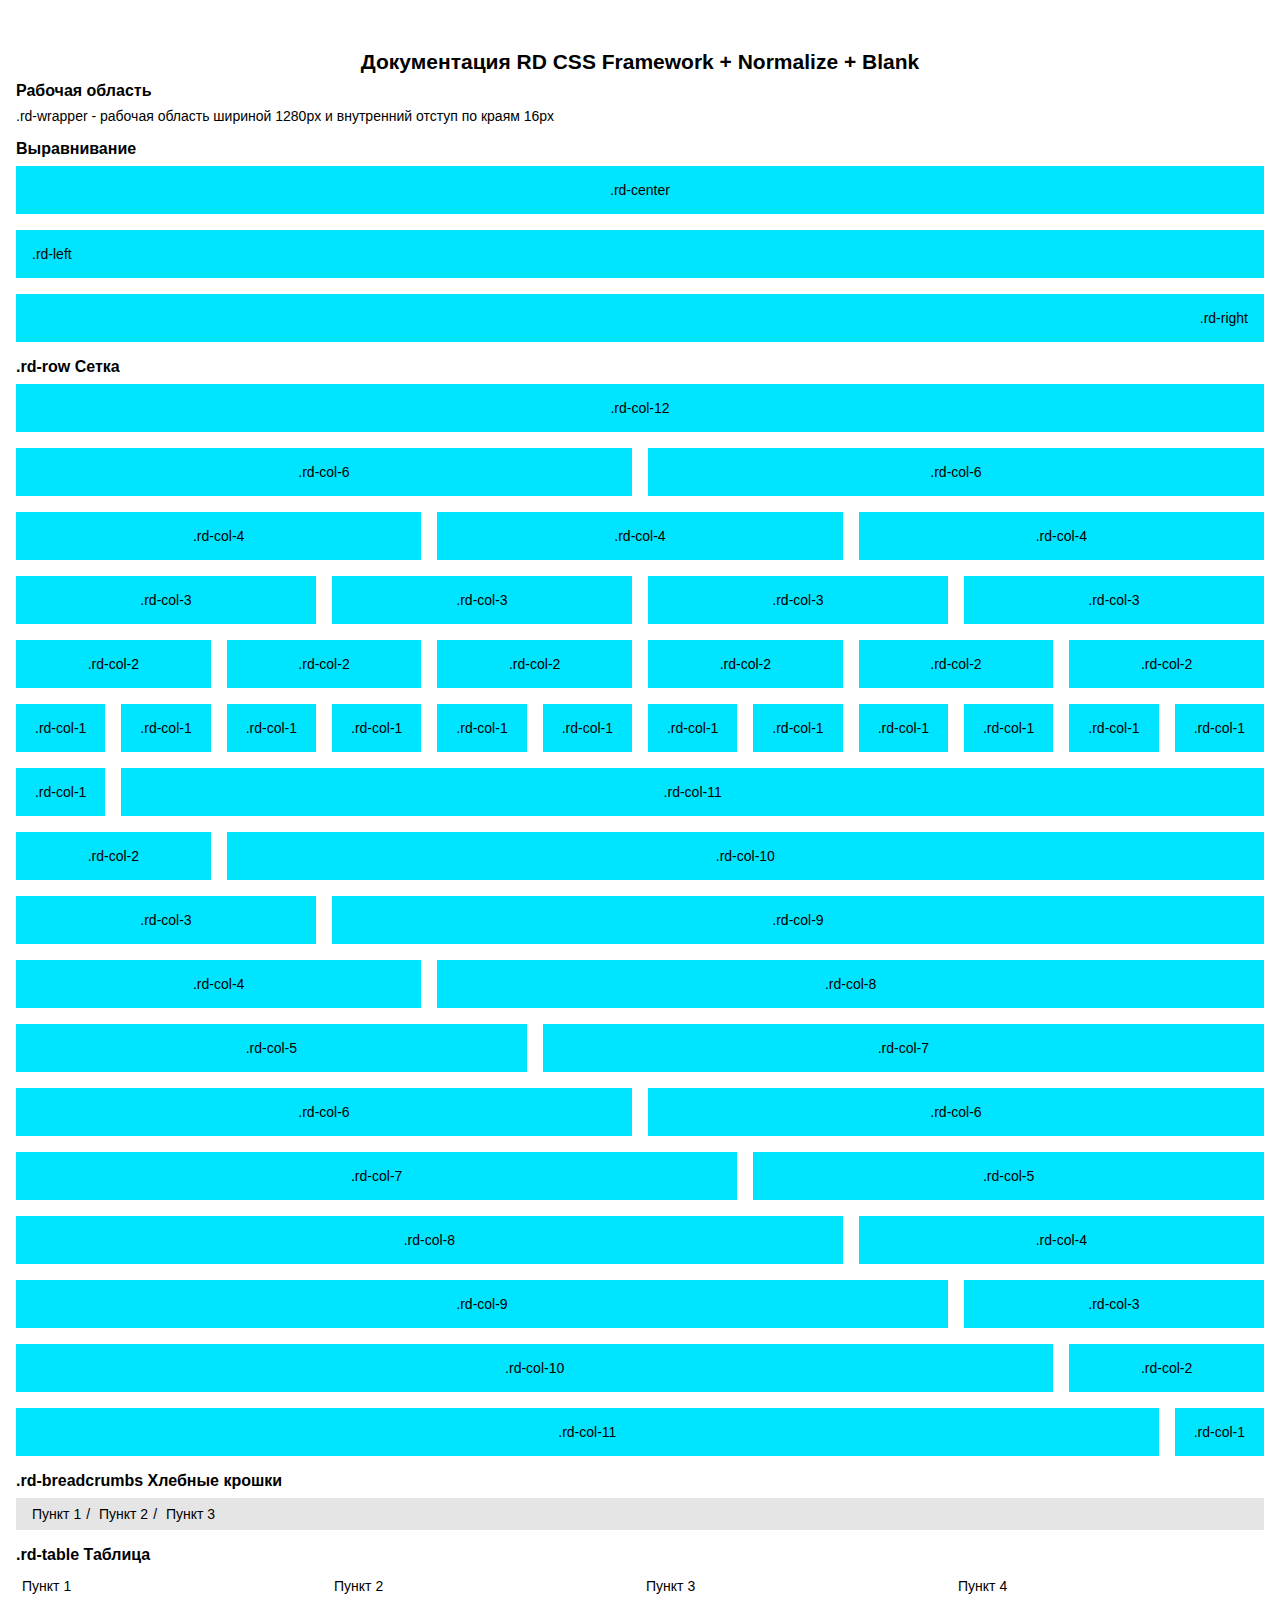
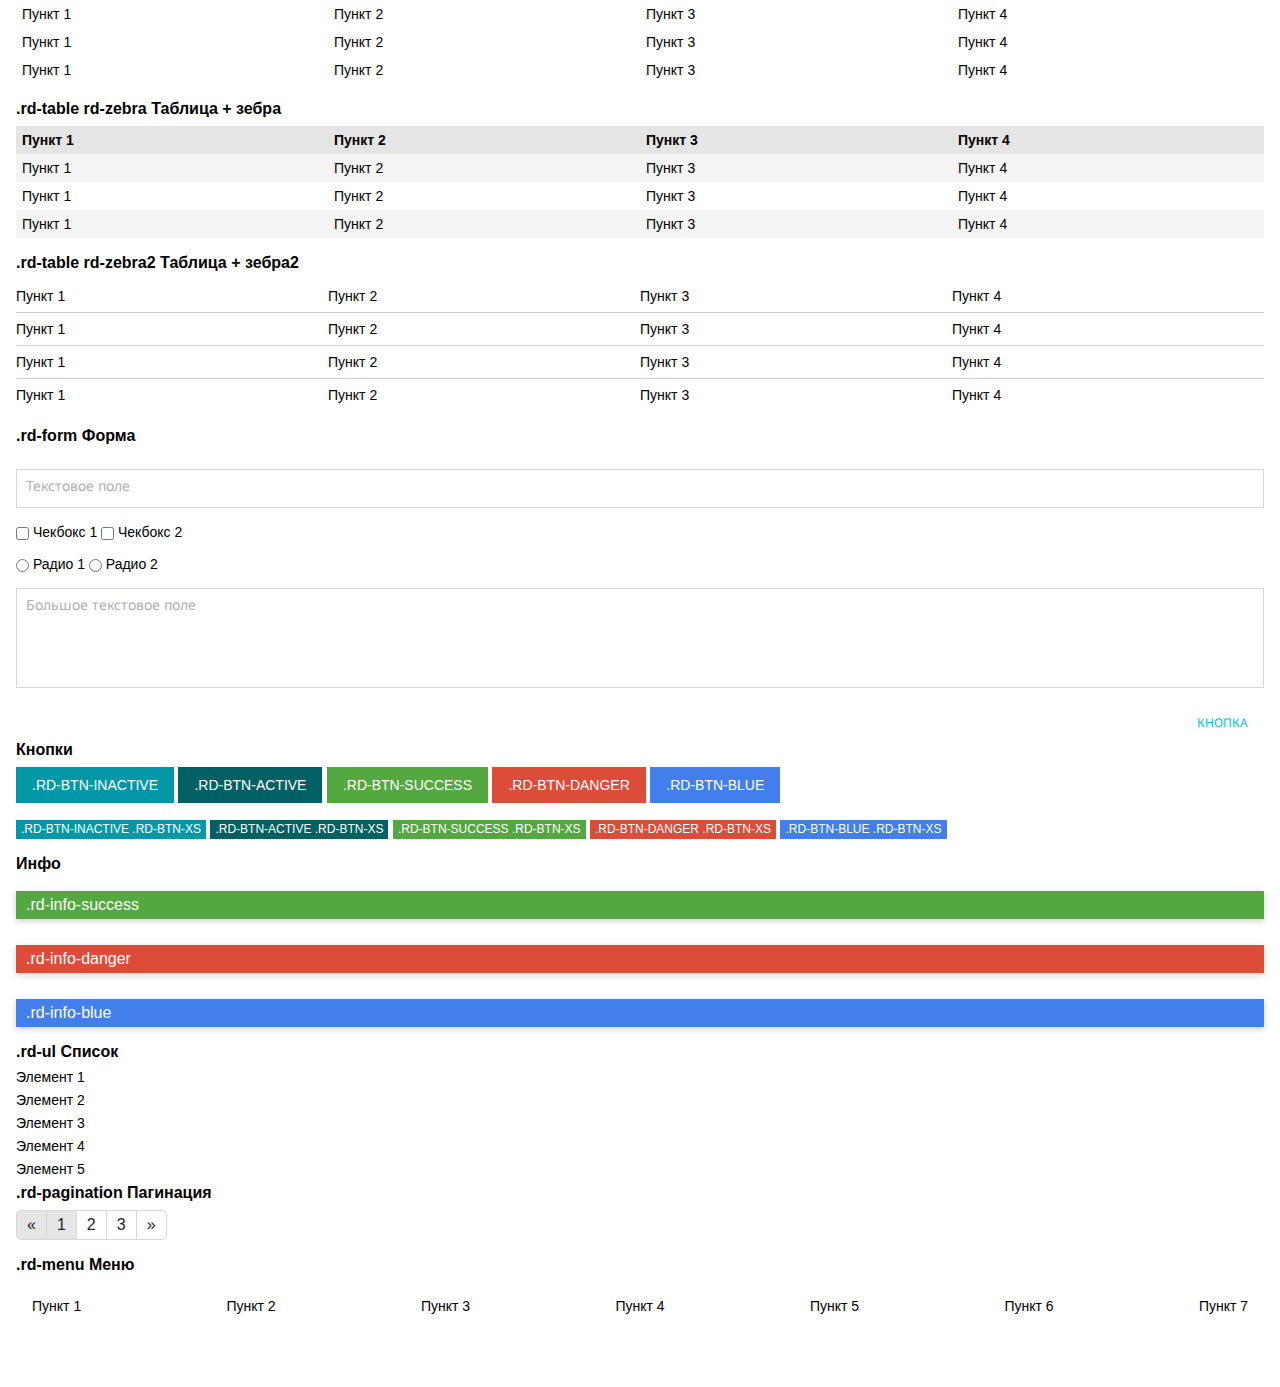
==== doc.html @ bc91634f "документация" ====
<!DOCTYPE html>
<html>
<head>
	<meta charset="utf-8">
	<meta name="format-detection" content="telephone=no">
	<meta name="viewport" content="width=device-width, initial-scale=1.0, maximum-scale=1.0, user-scalable=no">
	<link href='http://fonts.googleapis.com/css?family=Noto+Sans:400,700,400italic,700italic&subset=latin,cyrillic-ext' rel='stylesheet'>
	
	<link rel="stylesheet" href="/rd/rd-normalize.css">
	<link rel="stylesheet" href="/rd/rd-framework.css">
	<link rel="stylesheet" href="/design/design.css">
	<script src="/design/js/jquery.min.js"></script>
	<script src="/design/js/js.js"></script>
	
	<script>
	$(window).load(function() {
		$(".menu1open").click(function() {
			$(".menu-main").toggleClass("showMenu");
		});
		
		$(".menu2open").click(function() {
			$(".menu-main").toggleClass("showMenu");
		});
	});
	</script>
	
	<title>Документация RD CSS/JS Framework + Normalize + Blank</title>
	
	<style>
		.setka>*>*{
			background:#00E5FF;
			font-size:14px;
		}
	</style>
</head>
<body>
	<div class="rd-wrapper">
		<div class="box-1">
			<h1 class="rd-center">Документация RD CSS Framework + Normalize + Blank</h1>
			
			<h2>Рабочая область</h2>
			<p>.rd-wrapper - рабочая область шириной 1280px и внутренний отступ по краям 16px</p>
			
			<h2>Выравнивание</h2>
			<div class="rd-row rd-padding rd-margin setka">
				<div class="rd-col-12 rd-center">
					<div>.rd-center</div>
				</div>
				
				<div class="rd-col-12 rd-left">
					<div>.rd-left</div>
				</div>
				
				<div class="rd-col-12 rd-right">
					<div>.rd-right</div>
				</div>
			</div>
			
			<h2>.rd-row Сетка</h2>
			<div class="rd-row rd-padding rd-margin rd-center setka">
				<div class="rd-col-12">
					<div>.rd-col-12</div>
				</div>
				
				<div class="rd-col-6">
					<div>.rd-col-6</div>
				</div>
				
				<div class="rd-col-6">
					<div>.rd-col-6</div>
				</div>
				
				<div class="rd-col-4">
					<div>.rd-col-4</div>
				</div>
				
				<div class="rd-col-4">
					<div>.rd-col-4</div>
				</div>
				
				<div class="rd-col-4">
					<div>.rd-col-4</div>
				</div>
				
				<div class="rd-col-3">
					<div>.rd-col-3</div>
				</div>
				
				<div class="rd-col-3">
					<div>.rd-col-3</div>
				</div>
				
				<div class="rd-col-3">
					<div>.rd-col-3</div>
				</div>
				
				<div class="rd-col-3">
					<div>.rd-col-3</div>
				</div>
				
				<div class="rd-col-2">
					<div>.rd-col-2</div>
				</div>
				
				<div class="rd-col-2">
					<div>.rd-col-2</div>
				</div>
				
				<div class="rd-col-2">
					<div>.rd-col-2</div>
				</div>
				
				<div class="rd-col-2">
					<div>.rd-col-2</div>
				</div>
				
				<div class="rd-col-2">
					<div>.rd-col-2</div>
				</div>
				
				<div class="rd-col-2">
					<div>.rd-col-2</div>
				</div>
				
				<div class="rd-col-1">
					<div>.rd-col-1</div>
				</div>
				
				<div class="rd-col-1">
					<div>.rd-col-1</div>
				</div>
				
				<div class="rd-col-1">
					<div>.rd-col-1</div>
				</div>
				
				<div class="rd-col-1">
					<div>.rd-col-1</div>
				</div>
				
				<div class="rd-col-1">
					<div>.rd-col-1</div>
				</div>
				
				<div class="rd-col-1">
					<div>.rd-col-1</div>
				</div>
				
				<div class="rd-col-1">
					<div>.rd-col-1</div>
				</div>
				
				<div class="rd-col-1">
					<div>.rd-col-1</div>
				</div>
				
				<div class="rd-col-1">
					<div>.rd-col-1</div>
				</div>
				
				<div class="rd-col-1">
					<div>.rd-col-1</div>
				</div>
				
				<div class="rd-col-1">
					<div>.rd-col-1</div>
				</div>
				
				<div class="rd-col-1">
					<div>.rd-col-1</div>
				</div>
				
				<div class="rd-col-1">
					<div>.rd-col-1</div>
				</div>
				
				<div class="rd-col-11">
					<div>.rd-col-11</div>
				</div>
				
				<div class="rd-col-2">
					<div>.rd-col-2</div>
				</div>
				
				<div class="rd-col-10">
					<div>.rd-col-10</div>
				</div>
				
				<div class="rd-col-3">
					<div>.rd-col-3</div>
				</div>
				
				<div class="rd-col-9">
					<div>.rd-col-9</div>
				</div>
				
				<div class="rd-col-4">
					<div>.rd-col-4</div>
				</div>
				
				<div class="rd-col-8">
					<div>.rd-col-8</div>
				</div>
				
				<div class="rd-col-5">
					<div>.rd-col-5</div>
				</div>
				
				<div class="rd-col-7">
					<div>.rd-col-7</div>
				</div>
				
				<div class="rd-col-6">
					<div>.rd-col-6</div>
				</div>
				
				<div class="rd-col-6">
					<div>.rd-col-6</div>
				</div>
				
				<div class="rd-col-7">
					<div>.rd-col-7</div>
				</div>
				
				<div class="rd-col-5">
					<div>.rd-col-5</div>
				</div>
				
				<div class="rd-col-8">
					<div>.rd-col-8</div>
				</div>
				
				<div class="rd-col-4">
					<div>.rd-col-4</div>
				</div>
				
				<div class="rd-col-9">
					<div>.rd-col-9</div>
				</div>
				
				<div class="rd-col-3">
					<div>.rd-col-3</div>
				</div>
				
				<div class="rd-col-10">
					<div>.rd-col-10</div>
				</div>
				
				<div class="rd-col-2">
					<div>.rd-col-2</div>
				</div>
				
				<div class="rd-col-11">
					<div>.rd-col-11</div>
				</div>
				
				<div class="rd-col-1">
					<div>.rd-col-1</div>
				</div>
			</div>
			
			<h2>.rd-breadcrumbs Хлебные крошки</h2>
			<ul class="rd-breadcrumbs"><li>Пункт 1</li><li>Пункт 2</li><li>Пункт 3</li></ul>
			
			<h2>.rd-table Таблица</h2>
			<table class="rd-table">
				<thead>
					<tr>
						<th>Пункт 1</th>
						<th>Пункт 2</th>
						<th>Пункт 3</th>
						<th>Пункт 4</th>
					</tr>
				</thead>
				
				<tbody>
					<tr>
						<td>Пункт 1</td>
						<td>Пункт 2</td>
						<td>Пункт 3</td>
						<td>Пункт 4</td>
					</tr>
					
					<tr>
						<td>Пункт 1</td>
						<td>Пункт 2</td>
						<td>Пункт 3</td>
						<td>Пункт 4</td>
					</tr>
					
					<tr>
						<td>Пункт 1</td>
						<td>Пункт 2</td>
						<td>Пункт 3</td>
						<td>Пункт 4</td>
					</tr>
				</tbody>
			</table>
			
			<h2>.rd-table rd-zebra Таблица + зебра</h2>
			<table class="rd-table rd-zebra">
				<thead>
					<tr>
						<th>Пункт 1</th>
						<th>Пункт 2</th>
						<th>Пункт 3</th>
						<th>Пункт 4</th>
					</tr>
				</thead>
				
				<tbody>
					<tr>
						<td>Пункт 1</td>
						<td>Пункт 2</td>
						<td>Пункт 3</td>
						<td>Пункт 4</td>
					</tr>
					
					<tr>
						<td>Пункт 1</td>
						<td>Пункт 2</td>
						<td>Пункт 3</td>
						<td>Пункт 4</td>
					</tr>
					
					<tr>
						<td>Пункт 1</td>
						<td>Пункт 2</td>
						<td>Пункт 3</td>
						<td>Пункт 4</td>
					</tr>
				</tbody>
			</table>
			
			<h2>.rd-table rd-zebra2 Таблица + зебра2</h2>
			<table class="rd-table rd-zebra2">
				<thead>
					<tr>
						<th>Пункт 1</th>
						<th>Пункт 2</th>
						<th>Пункт 3</th>
						<th>Пункт 4</th>
					</tr>
				</thead>
				
				<tbody>
					<tr>
						<td>Пункт 1</td>
						<td>Пункт 2</td>
						<td>Пункт 3</td>
						<td>Пункт 4</td>
					</tr>
					
					<tr>
						<td>Пункт 1</td>
						<td>Пункт 2</td>
						<td>Пункт 3</td>
						<td>Пункт 4</td>
					</tr>
					
					<tr>
						<td>Пункт 1</td>
						<td>Пункт 2</td>
						<td>Пункт 3</td>
						<td>Пункт 4</td>
					</tr>
				</tbody>
			</table>
			
			<h2>.rd-form Форма</h2>
			<form method="post" class="rd-form">
				<div class="labelContainer label">
					<input type="text" name="name" required><label>Текстовое поле</label>
				</div>
				
				<div class="labelContainer">
					<label><input type="checkbox" name="published" value="1"> Чекбокс 1</label>
					<label><input type="checkbox" name="published" value="1"> Чекбокс 2</label>
				</div>
				
				<div class="labelContainer">
					<label><input type="radio" name="published" value="1"> Радио 1</label>
					<label><input type="radio" name="published" value="1"> Радио 2</label>
				</div>
				
				<div class="labelContainer label">
					<textarea type="text" name="title" required="required"></textarea>
					<label>Большое текстовое поле</label>
				</div>
				
				<div class="labelContainer rd-right">
					<input type="submit" name="send" value="Кнопка">
				</div>
			</form>
			
			<h2>Кнопки</h2>
			
			<div class="rd-row rd-margin">
				<div class="rd-col-12">
					<div>
						<a href="#" class="rd-btn-inactive">.rd-btn-inactive</a>
						<a href="#" class="rd-btn-active">.rd-btn-active</a>
						<a href="#" class="rd-btn-success">.rd-btn-success</a>
						<a href="#" class="rd-btn-danger">.rd-btn-danger</a>
						<a href="#" class="rd-btn-blue">.rd-btn-blue</a>
					</div>
				</div>
				
				<div class="rd-col-12">
					<div>
						<a href="#" class="rd-btn-inactive rd-btn-xs">.rd-btn-inactive .rd-btn-xs</a>
						<a href="#" class="rd-btn-active rd-btn-xs">.rd-btn-active .rd-btn-xs</a>
						<a href="#" class="rd-btn-success rd-btn-xs">.rd-btn-success .rd-btn-xs</a>
						<a href="#" class="rd-btn-danger rd-btn-xs">.rd-btn-danger .rd-btn-xs</a>
						<a href="#" class="rd-btn-blue rd-btn-xs">.rd-btn-blue .rd-btn-xs</a>
					</div>
				</div>
			</div>
			
			<h2>Инфо</h2>
			
			<div class="rd-row rd-margin">
				<div class="rd-col-12">
					<div>
						<div class="rd-info-success">.rd-info-success</div>
					</div>
				</div>
				
				<div class="rd-col-12">
					<div>
						<div class="rd-info-danger">.rd-info-danger</div>
					</div>
				</div>
				
				<div class="rd-col-12">
					<div>
						<div class="rd-info-blue">.rd-info-blue</div>
					</div>
				</div>
			</div>
			
			<h2>.rd-ul Список</h2>
			
			<ul class="rd-ul">
				<li>Элемент 1</li>
				<li>Элемент 2</li>
				<li>Элемент 3</li>
				<li>Элемент 4</li>
				<li>Элемент 5</li>
			</ul>
			
			<h2>.rd-pagination Пагинация</h2>
			
			<div class="rd-pagination">
				<a href="" class="disabled">«</a><a href="/catalog/kompressoryi/vintovyie-kompressoryi?page=1" class="active">1</a><a href="/catalog/kompressoryi/vintovyie-kompressoryi?page=2" class="">2</a><a href="/catalog/kompressoryi/vintovyie-kompressoryi?page=3" class="">3</a><a href="/catalog/kompressoryi/vintovyie-kompressoryi?page=2">»</a>
			</div>
			
			<br><h2>.rd-menu Меню</h2>
			
			<ul class="rd-menu rd-padding">
				<li><a href="/">Пункт 1</a></li>
				<li><a href="/">Пункт 2</a></li>
				<li><a href="/">Пункт 3</a></li>
				<li><a href="/">Пункт 4</a></li>
				<li><a href="/">Пункт 5</a></li>
				<li><a href="/">Пункт 6</a></li>
				<li><a href="/">Пункт 7</a></li>
			</ul>
		</div>
	</div>
	
	<!-- Row
		<div class="rd-row">
			<div class="rd-col-12">
				
			</div>
		</div>
	-->
	
	<!-- Menu
	<div class="menu1open putto-center textcenter"><i class="fa fa-bars"></i> МЕНЮ</div>
	<ul class="rd-menu rd-padding">
		<li>
			<a href="/">menu</a>
		</li>
	</ul>
	-->
</body>
</html>
---- rd/rd-framework.css ----
/*
	RD CSS/JS Framework + Normalize + Blank
	
	Powered by Руслан Enfo Дмитриев	
	http://rdmitriev.ru/githab/RD
	https://github.com/RDmitriev/RD
*/

/*
	Wrapper
*/

.rd-wrapper{
	max-width:1280px;
	margin:0 auto;
	position:relative;
	padding:0 16px;
}

/*
	Text align
*/

.rd-center{
	text-align: center !important;
}

.rd-left{
	text-align: left !important;
}

.rd-right{
	text-align: right !important;
}

/*
	Box
*/

.rd-box {
	background-color: #ffffff;
	padding: 16px;
	margin-bottom: 16px;
	position: relative;
}

/*
	Breadcrumbs
*/

.rd-breadcrumbs {
	list-style: none;
	padding: 8px 16px;
	margin: 0;
	margin-bottom: 16px;
	background-color: #e5e5e5;
}

.rd-breadcrumbs>li {
	display: inline;
	margin-bottom: 0;
}

.rd-breadcrumbs>li+li:before {
	content: "/\00a0";
	padding: 0 5px;
}

.rd-breadcrumbs>li>a {
	display: inline;
}

/*
	Table
*/

.rd-table {
	width: 100%;
	border-collapse: collapse;
	margin-bottom: 16px;
}

.rd-table tr, .rd-table th {
	vertical-align: top;
	text-align: left;
	font-weight: normal;
}

.rd-table td, .rd-table th {
	padding: 6px;
}

/*
	Table-zebra
*/

.rd-zebra th {
	font-weight: bold;
	background-color: #e5e5e5;
}

.rd-zebra tr:nth-child(odd):not(:first-child), .rd-zebra tbody tr:first-child {
	background-color: #f5f5f5;
}

.rd-zebra tr:hover{
	background-color: #B2EBF2 !important;
}

.rd-table-border td{
	border: 1px solid #000;
}

/*
	Table-zebra2
*/

.rd-zebra2 tr {
	vertical-align: top;
	border-bottom: 1px solid #ccc;
}

.rd-zebra2 tr:hover{
	background: #f1f1f1;
}

.rd-zebra2 tbody tr:last-child {
	border-bottom: 0;
}

.rd-zebra2 td, .rd-zebra2 th {
	padding: 8px 0;
	padding-right: 8px;
}

/*
	Form
*/

.rd-form{
	padding-top: 16px;
}

.rd-form input,
.rd-form textarea,
.rd-form select {
	outline: none;
	display: block;
	font: 12px 'Noto Sans', Arial;
	color: #00bcd4;
}

.rd-form input[type=radio],
.rd-form input[type=checkbox] {
	display: inline-block;
}

.rd-form input[type=submit] {
	outline: none;
	display: block;
}

.rd-form input[type=image]:hover,
.rd-form input[type=image]:focus {
	border: 0;
}

.rd-form textarea,
.rd-form select,
.rd-form input[type=text],
.rd-form input[type=email],
.rd-form input[type=password],
.rd-form input[type=date],
.rd-form input[type=datetime-local] {
	width: 100%;
	border: 1px solid #d8d8d8;
	padding: 5px;
	color: #404040;
}

.rd-form textarea {
	height: 100px;
	resize: none;
}

.rd-form input[type=submit],
.rd-form input[type=button],
.rd-form button {
	cursor: pointer;
	padding: 10px 16px;
	display: inline;
	background-color: #ffffff;
	text-transform: uppercase;
	border: 0;
	transition: all 0.3s;
}

.rd-form input[type=submit]:hover,
.rd-form input[type=button]:hover,
.rd-form button:hover {
	opacity: 0.9;
	background:#B2EBF2;
	background: #00bcd4;
    color: #fff;
}

.rd-form input[type=checkbox] {
	display: inline;
}

.rd-form input[type=file] {
	border: 0px;
	background-color: transparent;
}

.labelContainer{
	position: relative;
	margin-bottom: 16px;
}
.labelContainer:last-child{
	margin-bottom: 0;
}
.rd-form .label label{
	position: absolute;
    top: 7px;
	left: 5px;
	pointer-events:none;
	transition: all ease 0.2s;
	font-size:14px;
	color:#b0b0b0;
	padding:0 5px;
	font-family: 'Noto Sans', sans-serif;
}
.rd-form .label input, .rd-form .label textarea{
	padding:10px !important;
}
.rd-form .label input:focus ~ label,
.rd-form .label input:valid ~ label,
.rd-form .label input:read-only ~ label,
.rd-form .label textarea:focus ~ label,
.rd-form .label textarea:valid ~ label{
	top: -10px;
	color: #00838F;
	background: #fff;
}

/*
	Upload
*/

.uploadBox{
	display: block;
	padding: 40px 0;
	cursor: pointer;
	text-align: center;
	border: 3px dashed transparent;
	width: 100%;
}
.uploadBox input{
	display:none;
}
.uploadBox i{
	color: #4DC7EC;
	transition: all 0.5s;
}
.uploadBox:hover i{
	color: #FFA726;
}
.is-dragover{
	border: 3px dashed #ccc;
}
.is-dragover i{
	color: #FFA726;
}
.uploadPreview>div{
	position: relative;
	display: inline-block;
	height: 100px;
}
.uploadPreview>div>img{
	height: 169px !important;
}
.uploadPreview a.delete{
	display: none;
	position: absolute;
	top: 0;
	right: 0;
	font-size: 25px;
	background-color: #00BCD4;
	color:#fff;
	padding: 8px;
}
.uploadPreview>div:hover a.delete{
	display: block;
}
.uploadPreview.one>div, .uploadPreview.one>div>img{
	height: auto;
}

/*
	Buttons
*/

[class^="rd-btn-"] {
	display: inline-block;
	border: 0 !important;
	padding: 10px 16px;
	text-decoration: none;
	cursor: pointer;
	border: 0;
	text-transform: uppercase;
}

[class^="rd-btn-"]:hover {
	text-decoration: none;
	opacity: 0.8;
	color: #fff;
}
.rd-btn-inactive {
	color: #fff;
	background-color: #0097A7 !important;
}
.rd-btn-active {
	color: #fff;
	background-color: #006064 !important;
}
.rd-btn-success {
	color: #fff;
	background-color: #53a93f !important;
}

.rd-btn-danger {
	color: #fff;
	background-color: #dd4b39 !important;
}

.rd-btn-blue {
	color: #fff;
	background-color: #427fed !important;
}

.rd-btn-xs {
	padding: 2.5px 5px;
	font-size: 12px;
}

/*
	Information
*/
[class^="rd-info-"] {
	display: block;
	border: 0 !important;
	padding: 5px 10px;
	text-decoration: none;
	margin: 10px 0;
	box-shadow: 0 2px 6px rgba(100, 100, 100, 0.3);
}

.rd-info-success {
	color: #fff;
	background-color: #53a93f !important;
}

.rd-info-danger {
	color: #fff;
	background-color: #dd4b39 !important;
}

.rd-info-blue {
	color: #fff;
	background-color: #427fed !important;
}

/*
	Ul
*/

.rd-ul {
	list-style-position: inside;
	list-style: none;
	padding: 0;
	margin: 0;
}

.rd-ul li {
	list-style-position: inside;
}

.rd-ul ul {
	list-style:none;
}

.rd-ul ul li {
	margin-left: 10px;
}

.rd-ul a {
	text-decoration: none;
}

/*
	Pagination
*/

.rd-pagination {
	margin:0;
	padding:0;
	/*-webkit-user-select: none;
	-khtml-user-select: none;
	-moz-user-select: none;
	-o-user-select: none;*/
	user-select: none;
}

.rd-pagination a {
	display: inline-block;
	border-top: 1px solid #d8d8d8;
	border-bottom: 1px solid #d8d8d8;
	border-right: 1px solid #d8d8d8;
	text-decoration: none;
	color: #262626;
	margin:0;
	padding: 5px 10px;
	font-size: 16px;
}

.rd-pagination a:hover {
	color:#262626;
	background:#e5e5e5;
}

.rd-pagination a.active,
.rd-pagination a.disabled {
	pointer-events: none;
	cursor: default;
	background:#e5e5e5;
}

.rd-pagination a:first-child {
	border-radius:5px 0 0 5px;
	border-left:1px solid #d8d8d8;
}

.rd-pagination a:last-child {
	border-radius:0 5px 5px 0;
}

/*
	Menu
*/

.rd-menu{
	margin: 0;
	padding: 0;
	font-size: 0;
	text-align: justify;
}
.rd-menu:after{
	content: '';
    display: inline-block;
    width: 100%;
}
.rd-menu>li{
	display: inline-block;
    vertical-align: top;
	font-size: initial;
	position: relative;
}
.rd-menu>li>a{
	display: block;
}

@media all and (max-width: 500px) {
	.rd-menu{
		display:none;
	}
}

/*
	Grid
*/

.rd-row {
	margin: 0;
	padding: 0;
	font-size: 0;
}

.rd-row>[class^="rd-col-"]{
	display: inline-block;
    vertical-align: top;
	font-size: initial;
	position: relative;
}

.rd-row [class^="rd-line-"]{
	margin-bottom: 8px;
}

.rd-row [class^="rd-line-"]{
	margin-bottom: 8px;
}

.rd-col-1 {width: 8.33333%;}
.rd-col-2 {width: 16.66667%;}
.rd-col-3 {width: 25%;}
.rd-col-4 {width: 33.33333%;}
.rd-col-5 {width: 41.66667%;}
.rd-col-6 {width: 50%;}
.rd-col-7 {width: 58.33333%;}
.rd-col-8 {width: 66.66667%;}
.rd-col-9 {width: 75%;}
.rd-col-10 {width: 83.33333%;}
.rd-col-11 {width: 91.66667%;}
.rd-col-12 {width: 100%;}

@media all and (max-width: 1200px){
	.rd-col-1200-1 {width: 8.33333%;}
	.rd-col-1200-2 {width: 16.66667%;}
	.rd-col-1200-3 {width: 25%;}
	.rd-col-1200-4 {width: 33.33333%;}
	.rd-col-1200-5 {width: 41.66667%;}
	.rd-col-1200-6 {width: 50%;}
	.rd-col-1200-7 {width: 58.33333%;}
	.rd-col-1200-8 {width: 66.66667%;}
	.rd-col-1200-9 {width: 75%;}
	.rd-col-1200-10 {width: 83.33333%;}
	.rd-col-1200-11 {width: 91.66667%;}
	.rd-col-1200-12 {width: 100%;}
}

@media all and (max-width: 1100px){
	.rd-col-1100-1 {width: 8.33333%;}
	.rd-col-1100-2 {width: 16.66667%;}
	.rd-col-1100-3 {width: 25%;}
	.rd-col-1100-4 {width: 33.33333%;}
	.rd-col-1100-5 {width: 41.66667%;}
	.rd-col-1100-6 {width: 50%;}
	.rd-col-1100-7 {width: 58.33333%;}
	.rd-col-1100-8 {width: 66.66667%;}
	.rd-col-1100-9 {width: 75%;}
	.rd-col-1100-10 {width: 83.33333%;}
	.rd-col-1100-11 {width: 91.66667%;}
	.rd-col-1100-12 {width: 100%;}
}

@media all and (max-width: 1000px){
	.rd-col-1000-1 {width: 8.33333%;}
	.rd-col-1000-2 {width: 16.66667%;}
	.rd-col-1000-3 {width: 25%;}
	.rd-col-1000-4 {width: 33.33333%;}
	.rd-col-1000-5 {width: 41.66667%;}
	.rd-col-1000-6 {width: 50%;}
	.rd-col-1000-7 {width: 58.33333%;}
	.rd-col-1000-8 {width: 66.66667%;}
	.rd-col-1000-9 {width: 75%;}
	.rd-col-1000-10 {width: 83.33333%;}
	.rd-col-1000-11 {width: 91.66667%;}
	.rd-col-1000-12 {width: 100%;}
}

@media all and (max-width: 900px){
	.rd-col-900-1 {width: 8.33333%;}
	.rd-col-900-2 {width: 16.66667%;}
	.rd-col-900-3 {width: 25%;}
	.rd-col-900-4 {width: 33.33333%;}
	.rd-col-900-5 {width: 41.66667%;}
	.rd-col-900-6 {width: 50%;}
	.rd-col-900-7 {width: 58.33333%;}
	.rd-col-900-8 {width: 66.66667%;}
	.rd-col-900-9 {width: 75%;}
	.rd-col-900-10 {width: 83.33333%;}
	.rd-col-900-11 {width: 91.66667%;}
	.rd-col-900-12 {width: 100%;}
}

@media all and (max-width: 800px) {
	.rd-col-800-1 {width: 8.33333%;}
	.rd-col-800-2 {width: 16.66667%;}
	.rd-col-800-3 {width: 25%;}
	.rd-col-800-4 {width: 33.33333%;}
	.rd-col-800-5 {width: 41.66667%;}
	.rd-col-800-6 {width: 50%;}
	.rd-col-800-7 {width: 58.33333%;}
	.rd-col-800-8 {width: 66.66667%;}
	.rd-col-800-9 {width: 75%;}
	.rd-col-800-10 {width: 83.33333%;}
	.rd-col-800-11 {width: 91.66667%;}
	.rd-col-800-12 {width: 100%;}
}

@media all and (max-width: 700px) {
	.rd-col-700-1 {width: 8.33333%;}
	.rd-col-700-2 {width: 16.66667%;}
	.rd-col-700-3 {width: 25%;}
	.rd-col-700-4 {width: 33.33333%;}
	.rd-col-700-5 {width: 41.66667%;}
	.rd-col-700-6 {width: 50%;}
	.rd-col-700-7 {width: 58.33333%;}
	.rd-col-700-8 {width: 66.66667%;}
	.rd-col-700-9 {width: 75%;}
	.rd-col-700-10 {width: 83.33333%;}
	.rd-col-700-11 {width: 91.66667%;}
	.rd-col-700-12 {width: 100%;}
}

@media all and (max-width: 600px) {
	.rd-col-600-1 {width: 8.33333%;}
	.rd-col-600-2 {width: 16.66667%;}
	.rd-col-600-3 {width: 25%;}
	.rd-col-600-4 {width: 33.33333%;}
	.rd-col-600-5 {width: 41.66667%;}
	.rd-col-600-6 {width: 50%;}
	.rd-col-600-7 {width: 58.33333%;}
	.rd-col-600-8 {width: 66.66667%;}
	.rd-col-600-9 {width: 75%;}
	.rd-col-600-10 {width: 83.33333%;}
	.rd-col-600-11 {width: 91.66667%;}
	.rd-col-600-12 {width: 100%;}
}

@media all and (max-width: 500px) {
	.rd-col-500-1 {width: 8.33333%;}
	.rd-col-500-2 {width: 16.66667%;}
	.rd-col-500-3 {width: 25%;}
	.rd-col-500-4 {width: 33.33333%;}
	.rd-col-500-5 {width: 41.66667%;}
	.rd-col-500-6 {width: 50%;}
	.rd-col-500-7 {width: 58.33333%;}
	.rd-col-500-8 {width: 66.66667%;}
	.rd-col-500-9 {width: 75%;}
	.rd-col-500-10 {width: 83.33333%;}
	.rd-col-500-11 {width: 91.66667%;}
	.rd-col-500-12 {width: 100%;}
}

@media all and (max-width: 400px) {
	.rd-col-400-1 {width: 8.33333%;}
	.rd-col-400-2 {width: 16.66667%;}
	.rd-col-400-3 {width: 25%;}
	.rd-col-400-4 {width: 33.33333%;}
	.rd-col-400-5 {width: 41.66667%;}
	.rd-col-400-6 {width: 50%;}
	.rd-col-400-7 {width: 58.33333%;}
	.rd-col-400-8 {width: 66.66667%;}
	.rd-col-400-9 {width: 75%;}
	.rd-col-400-10 {width: 83.33333%;}
	.rd-col-400-11 {width: 91.66667%;}
	.rd-col-400-12 {width: 100%;}
}

@media all and (max-width: 300px) {
	.rd-col-300-1 {width: 8.33333%;}
	.rd-col-300-2 {width: 16.66667%;}
	.rd-col-300-3 {width: 25%;}
	.rd-col-300-4 {width: 33.33333%;}
	.rd-col-300-5 {width: 41.66667%;}
	.rd-col-300-6 {width: 50%;}
	.rd-col-300-7 {width: 58.33333%;}
	.rd-col-300-8 {width: 66.66667%;}
	.rd-col-300-9 {width: 75%;}
	.rd-col-300-10 {width: 83.33333%;}
	.rd-col-300-11 {width: 91.66667%;}
	.rd-col-300-12 {width: 100%;}
}

@media all and (max-width: 200px) {
	.rd-col-200-1 {width: 8.33333%;}
	.rd-col-200-2 {width: 16.66667%;}
	.rd-col-200-3 {width: 25%;}
	.rd-col-200-4 {width: 33.33333%;}
	.rd-col-200-5 {width: 41.66667%;}
	.rd-col-200-6 {width: 50%;}
	.rd-col-200-7 {width: 58.33333%;}
	.rd-col-200-8 {width: 66.66667%;}
	.rd-col-200-9 {width: 75%;}
	.rd-col-200-10 {width: 83.33333%;}
	.rd-col-200-11 {width: 91.66667%;}
	.rd-col-200-12 {width: 100%;}
}

@media all and (max-width: 100px) {
	.rd-col-100-1 {width: 8.33333%;}
	.rd-col-100-2 {width: 16.66667%;}
	.rd-col-100-3 {width: 25%;}
	.rd-col-100-4 {width: 33.33333%;}
	.rd-col-100-5 {width: 41.66667%;}
	.rd-col-100-6 {width: 50%;}
	.rd-col-100-7 {width: 58.33333%;}
	.rd-col-100-8 {width: 66.66667%;}
	.rd-col-100-9 {width: 75%;}
	.rd-col-100-10 {width: 83.33333%;}
	.rd-col-100-11 {width: 91.66667%;}
	.rd-col-100-12 {width: 100%;}
}

.rd-row-5x {
	margin: 0;
	padding: 0;
	font-size: 0;
}

.rd-row-5x>*{
	display: inline-block;
    vertical-align: top;
	font-size: initial;
	position: relative;
	width:20%;
}

@media all and (max-width: 1000px) {
	
}

.rd-margin{
	margin-right: -16px;
}
.rd-margin>*>*{
	margin-right: 16px;
	margin-bottom: 16px;
}

.rd-padding>*>*{
	padding: 16px;
}

.rd-row [class^="rd-line-"]{
	margin-bottom: 8px;
}

.rd-row img{
	max-width:100%;
}

.rd-image {
	max-width: 100%;
	min-height: 200px;
	text-align: center;
	background-size:cover;
	background-position: 50% 50%;
	margin-bottom: 8px;
}

@media all and (max-width: 500px) {
	.rd-image{
		min-height: 300px;
	}
}
---- design/design.css ----
/*
	RD CSS/JS Framework + Normalize + Blank
	
	Powered by Руслан Enfo Дмитриев
	http://rdmitriev.ru/githab/RD
	https://github.com/RDmitriev/RD
*/

/*@font-face {
	font-family: Pompadur;
	src: url(fonts/pompadur.ttf);
}*/

body{
	color:#000;
	font-size:14px;
	font-family: Arial;
}
a{
	color:#000;
	font-size:14px;
	font-family: Arial;
}
h1, .h1{
	color:#000;
	font-size:21px;
	font-family: Arial;
}

[class^="box-"]{
	padding:50px 0;
}

.menu1open{
	display: none;
	cursor:pointer;
	font-size:24px;
	color:#000;
	padding:10px 0;
}
.menu2open{
	display: none;
	cursor:pointer;
	font-size:24px;
	color:#000;
	padding:10px 0;
}
@media all and (max-width: 700px) {
	.menu-main{
		display: none;
		flex: 1 100%;
		height: auto;
	}
	.menu1open{
		display: block;
	}
	.menu2open{
		display: block;
	}
	
	.showMenu{
		display:block;
	}
}
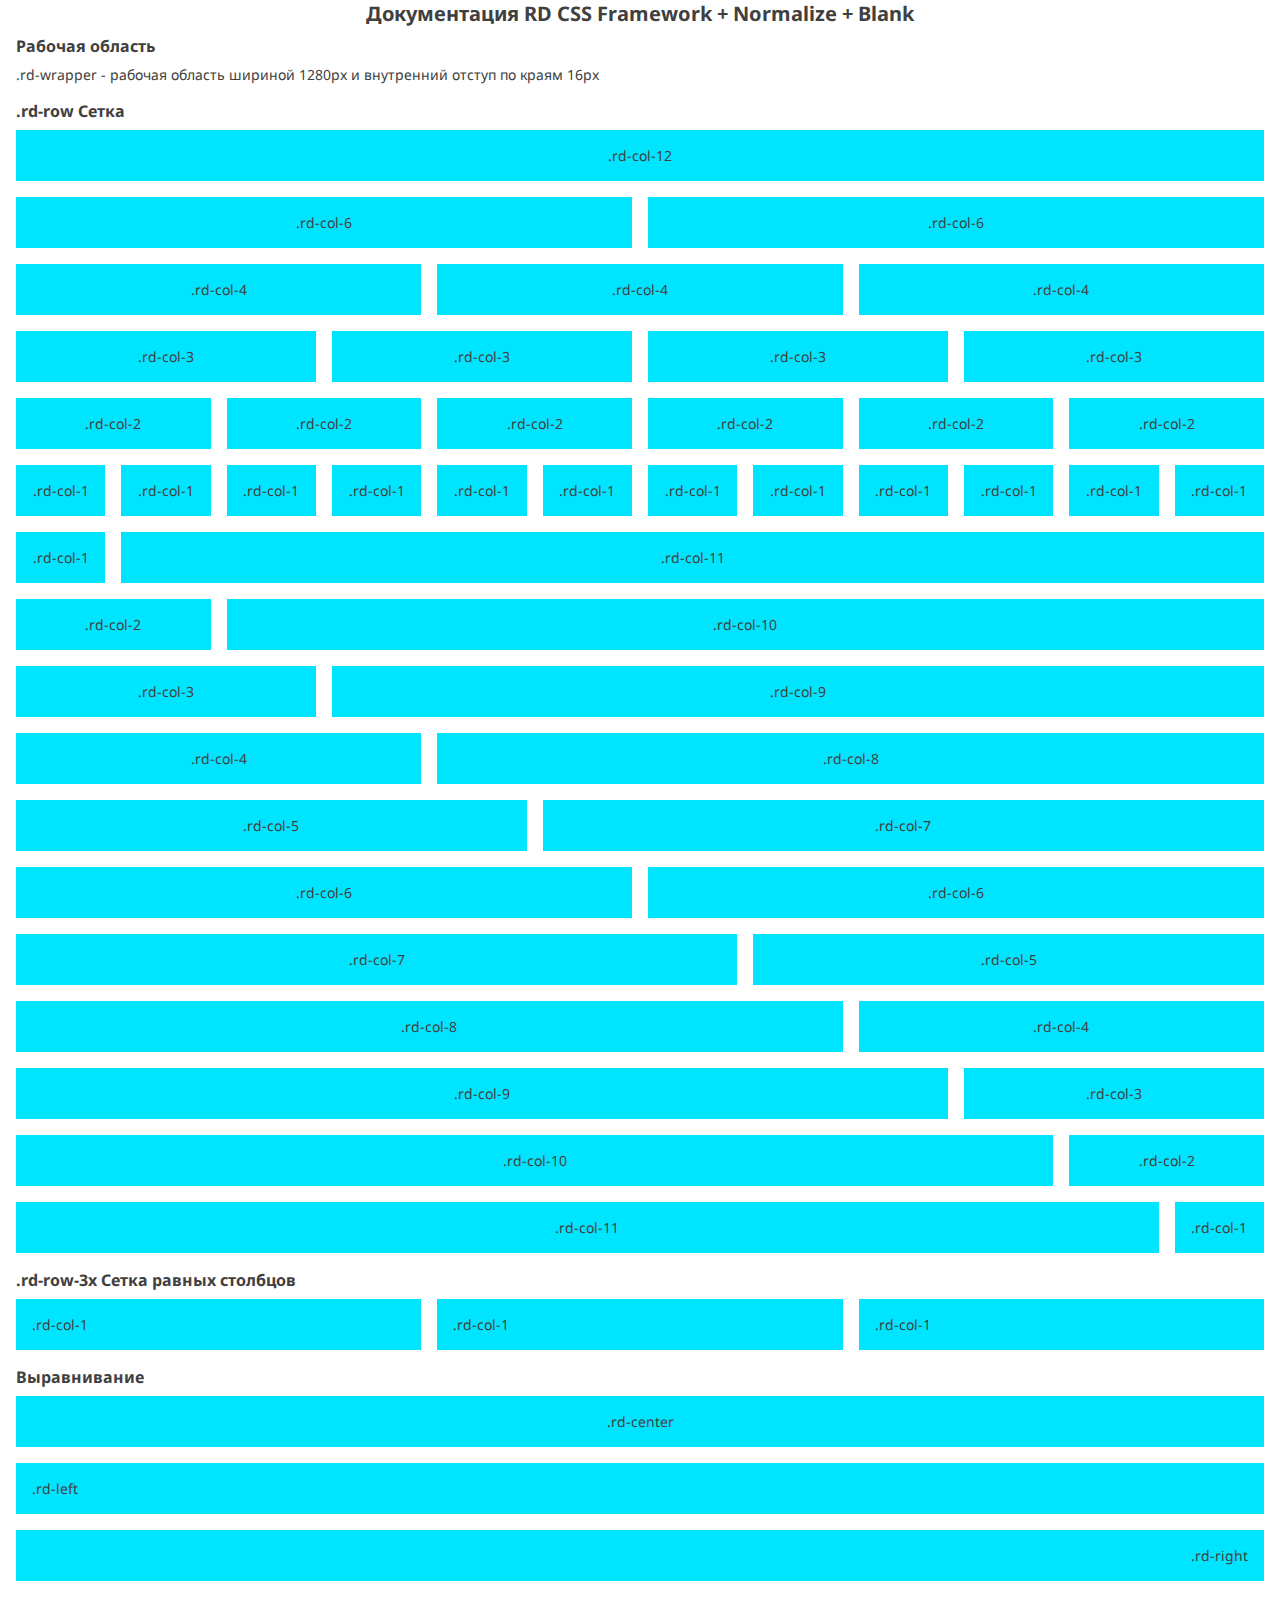
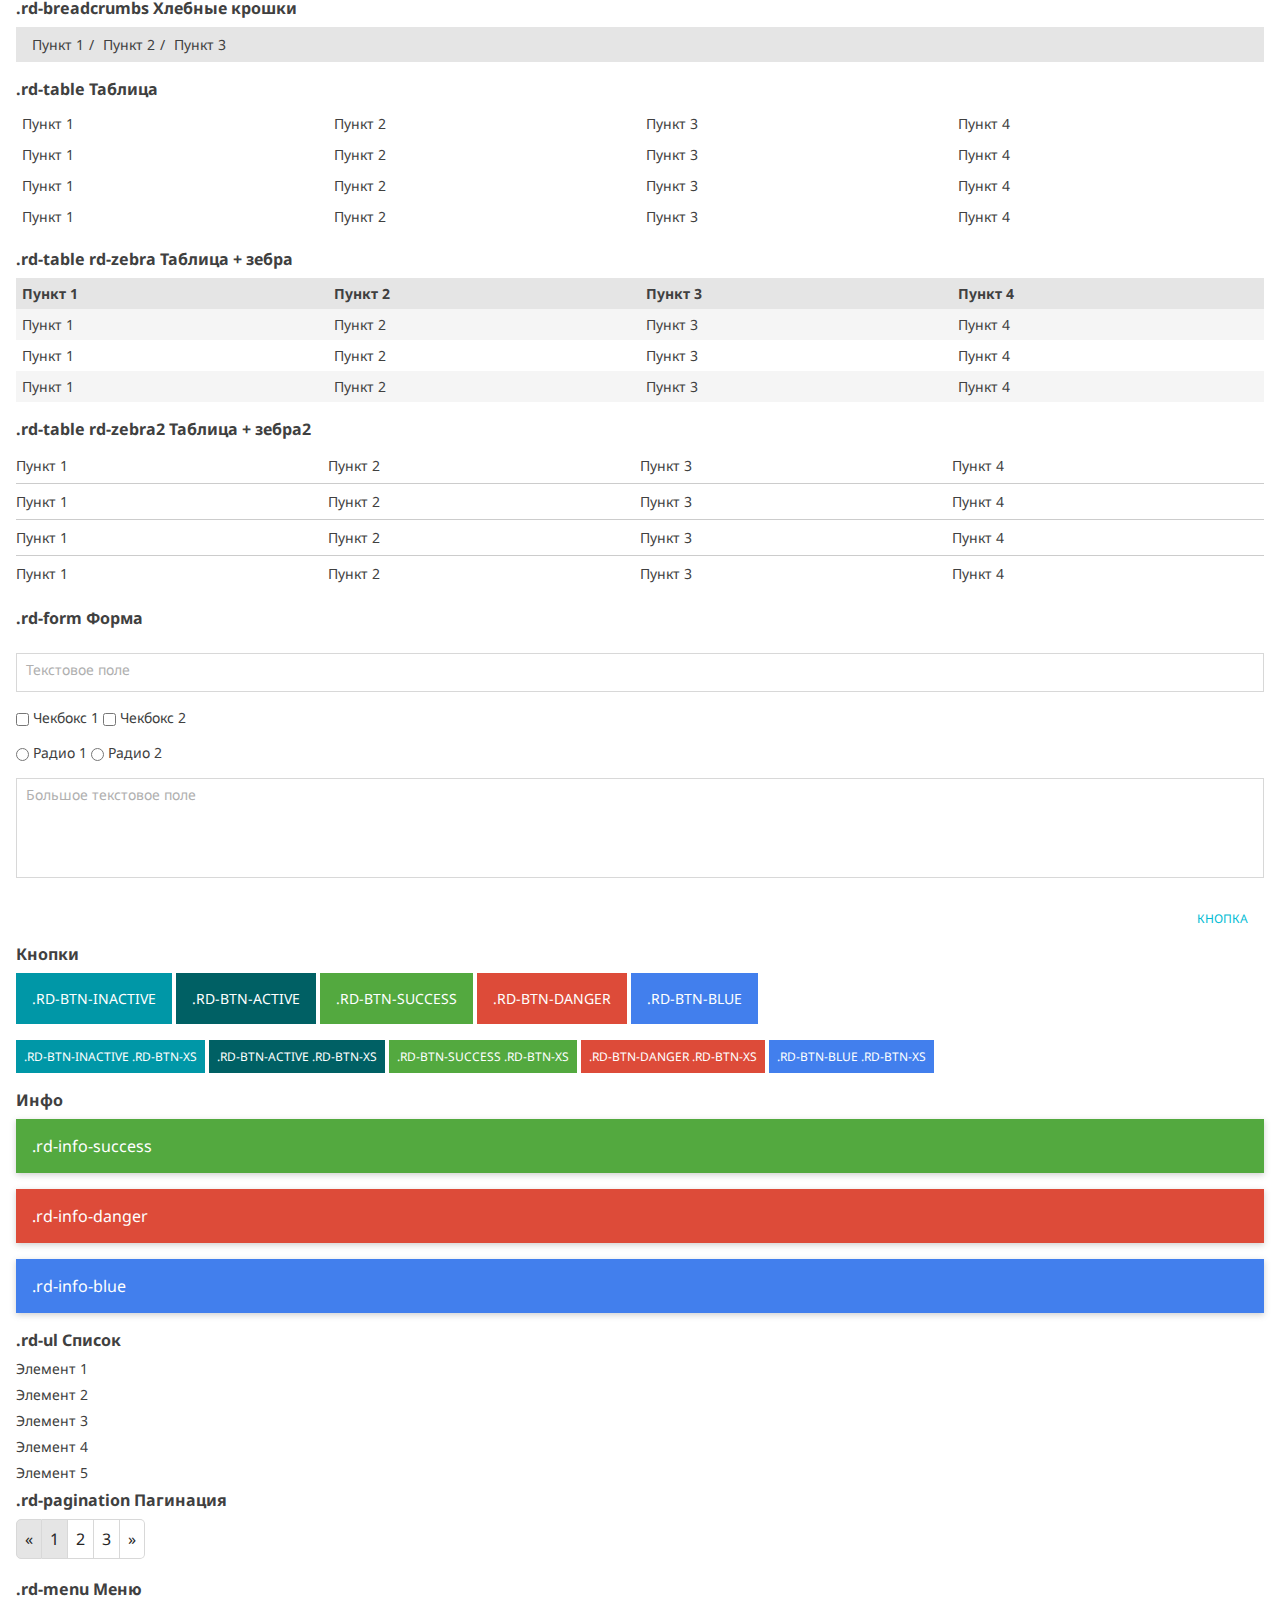
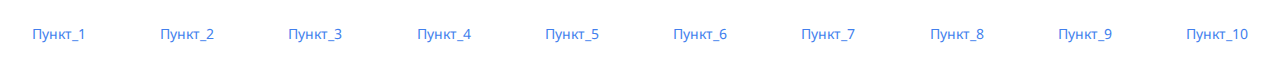
==== commit ad4a6f3e: "генератор" ====
--- a/doc.html
+++ b/doc.html
@@ -6,9 +6,9 @@
 	<meta name="viewport" content="width=device-width, initial-scale=1.0, maximum-scale=1.0, user-scalable=no">
 	<link href='http://fonts.googleapis.com/css?family=Noto+Sans:400,700,400italic,700italic&subset=latin,cyrillic-ext' rel='stylesheet'>
 	
-	<link rel="stylesheet" href="/rd/rd-normalize.css">
-	<link rel="stylesheet" href="/rd/rd-framework.css">
-	<link rel="stylesheet" href="/design/design.css">
+	<link rel="stylesheet" href="/design/rd/rd-normalize.css">
+	<link rel="stylesheet" href="/design/rd/rd-framework.css">
+	<link rel="stylesheet" href="/design/design/design.css">
 	<script src="/design/js/jquery.min.js"></script>
 	<script src="/design/js/js.js"></script>
 	
@@ -41,6 +41,230 @@
 			<h2>Рабочая область</h2>
 			<p>.rd-wrapper - рабочая область шириной 1280px и внутренний отступ по краям 16px</p>
 			
+			<h2>.rd-row Сетка</h2>
+			<div class="rd-row rd-padding rd-margin rd-center setka">
+				<div class="rd-col-12">
+					<div>.rd-col-12</div>
+				</div>
+				
+				<div class="rd-col-6">
+					<div>.rd-col-6</div>
+				</div>
+				
+				<div class="rd-col-6">
+					<div>.rd-col-6</div>
+				</div>
+				
+				<div class="rd-col-4">
+					<div>.rd-col-4</div>
+				</div>
+				
+				<div class="rd-col-4">
+					<div>.rd-col-4</div>
+				</div>
+				
+				<div class="rd-col-4">
+					<div>.rd-col-4</div>
+				</div>
+				
+				<div class="rd-col-3">
+					<div>.rd-col-3</div>
+				</div>
+				
+				<div class="rd-col-3">
+					<div>.rd-col-3</div>
+				</div>
+				
+				<div class="rd-col-3">
+					<div>.rd-col-3</div>
+				</div>
+				
+				<div class="rd-col-3">
+					<div>.rd-col-3</div>
+				</div>
+				
+				<div class="rd-col-2">
+					<div>.rd-col-2</div>
+				</div>
+				
+				<div class="rd-col-2">
+					<div>.rd-col-2</div>
+				</div>
+				
+				<div class="rd-col-2">
+					<div>.rd-col-2</div>
+				</div>
+				
+				<div class="rd-col-2">
+					<div>.rd-col-2</div>
+				</div>
+				
+				<div class="rd-col-2">
+					<div>.rd-col-2</div>
+				</div>
+				
+				<div class="rd-col-2">
+					<div>.rd-col-2</div>
+				</div>
+				
+				<div class="rd-col-1">
+					<div>.rd-col-1</div>
+				</div>
+				
+				<div class="rd-col-1">
+					<div>.rd-col-1</div>
+				</div>
+				
+				<div class="rd-col-1">
+					<div>.rd-col-1</div>
+				</div>
+				
+				<div class="rd-col-1">
+					<div>.rd-col-1</div>
+				</div>
+				
+				<div class="rd-col-1">
+					<div>.rd-col-1</div>
+				</div>
+				
+				<div class="rd-col-1">
+					<div>.rd-col-1</div>
+				</div>
+				
+				<div class="rd-col-1">
+					<div>.rd-col-1</div>
+				</div>
+				
+				<div class="rd-col-1">
+					<div>.rd-col-1</div>
+				</div>
+				
+				<div class="rd-col-1">
+					<div>.rd-col-1</div>
+				</div>
+				
+				<div class="rd-col-1">
+					<div>.rd-col-1</div>
+				</div>
+				
+				<div class="rd-col-1">
+					<div>.rd-col-1</div>
+				</div>
+				
+				<div class="rd-col-1">
+					<div>.rd-col-1</div>
+				</div>
+				
+				<div class="rd-col-1">
+					<div>.rd-col-1</div>
+				</div>
+				
+				<div class="rd-col-11">
+					<div>.rd-col-11</div>
+				</div>
+				
+				<div class="rd-col-2">
+					<div>.rd-col-2</div>
+				</div>
+				
+				<div class="rd-col-10">
+					<div>.rd-col-10</div>
+				</div>
+				
+				<div class="rd-col-3">
+					<div>.rd-col-3</div>
+				</div>
+				
+				<div class="rd-col-9">
+					<div>.rd-col-9</div>
+				</div>
+				
+				<div class="rd-col-4">
+					<div>.rd-col-4</div>
+				</div>
+				
+				<div class="rd-col-8">
+					<div>.rd-col-8</div>
+				</div>
+				
+				<div class="rd-col-5">
+					<div>.rd-col-5</div>
+				</div>
+				
+				<div class="rd-col-7">
+					<div>.rd-col-7</div>
+				</div>
+				
+				<div class="rd-col-6">
+					<div>.rd-col-6</div>
+				</div>
+				
+				<div class="rd-col-6">
+					<div>.rd-col-6</div>
+				</div>
+				
+				<div class="rd-col-7">
+					<div>.rd-col-7</div>
+				</div>
+				
+				<div class="rd-col-5">
+					<div>.rd-col-5</div>
+				</div>
+				
+				<div class="rd-col-8">
+					<div>.rd-col-8</div>
+				</div>
+				
+				<div class="rd-col-4">
+					<div>.rd-col-4</div>
+				</div>
+				
+				<div class="rd-col-9">
+					<div>.rd-col-9</div>
+				</div>
+				
+				<div class="rd-col-3">
+					<div>.rd-col-3</div>
+				</div>
+				
+				<div class="rd-col-10">
+					<div>.rd-col-10</div>
+				</div>
+				
+				<div class="rd-col-2">
+					<div>.rd-col-2</div>
+				</div>
+				
+				<div class="rd-col-11">
+					<div>.rd-col-11</div>
+				</div>
+				
+				<div class="rd-col-1">
+					<div>.rd-col-1</div>
+				</div>
+			</div>
+			
+			<h2>.rd-row-3x Сетка равных столбцов</h2>
+			<div class="rd-row-3x rd-padding rd-margin setka">
+				<div>
+					<div>
+						.rd-col-1
+					</div>
+				</div>
+				
+				<div>
+					<div>
+						.rd-col-1
+					</div>
+				</div>
+				
+				<div>
+					<div>
+						.rd-col-1
+					</div>
+				</div>
+			</div>
+			
 			<h2>Выравнивание</h2>
 			<div class="rd-row rd-padding rd-margin setka">
 				<div class="rd-col-12 rd-center">
@@ -53,209 +277,6 @@
 				
 				<div class="rd-col-12 rd-right">
 					<div>.rd-right</div>
-				</div>
-			</div>
-			
-			<h2>.rd-row Сетка</h2>
-			<div class="rd-row rd-padding rd-margin rd-center setka">
-				<div class="rd-col-12">
-					<div>.rd-col-12</div>
-				</div>
-				
-				<div class="rd-col-6">
-					<div>.rd-col-6</div>
-				</div>
-				
-				<div class="rd-col-6">
-					<div>.rd-col-6</div>
-				</div>
-				
-				<div class="rd-col-4">
-					<div>.rd-col-4</div>
-				</div>
-				
-				<div class="rd-col-4">
-					<div>.rd-col-4</div>
-				</div>
-				
-				<div class="rd-col-4">
-					<div>.rd-col-4</div>
-				</div>
-				
-				<div class="rd-col-3">
-					<div>.rd-col-3</div>
-				</div>
-				
-				<div class="rd-col-3">
-					<div>.rd-col-3</div>
-				</div>
-				
-				<div class="rd-col-3">
-					<div>.rd-col-3</div>
-				</div>
-				
-				<div class="rd-col-3">
-					<div>.rd-col-3</div>
-				</div>
-				
-				<div class="rd-col-2">
-					<div>.rd-col-2</div>
-				</div>
-				
-				<div class="rd-col-2">
-					<div>.rd-col-2</div>
-				</div>
-				
-				<div class="rd-col-2">
-					<div>.rd-col-2</div>
-				</div>
-				
-				<div class="rd-col-2">
-					<div>.rd-col-2</div>
-				</div>
-				
-				<div class="rd-col-2">
-					<div>.rd-col-2</div>
-				</div>
-				
-				<div class="rd-col-2">
-					<div>.rd-col-2</div>
-				</div>
-				
-				<div class="rd-col-1">
-					<div>.rd-col-1</div>
-				</div>
-				
-				<div class="rd-col-1">
-					<div>.rd-col-1</div>
-				</div>
-				
-				<div class="rd-col-1">
-					<div>.rd-col-1</div>
-				</div>
-				
-				<div class="rd-col-1">
-					<div>.rd-col-1</div>
-				</div>
-				
-				<div class="rd-col-1">
-					<div>.rd-col-1</div>
-				</div>
-				
-				<div class="rd-col-1">
-					<div>.rd-col-1</div>
-				</div>
-				
-				<div class="rd-col-1">
-					<div>.rd-col-1</div>
-				</div>
-				
-				<div class="rd-col-1">
-					<div>.rd-col-1</div>
-				</div>
-				
-				<div class="rd-col-1">
-					<div>.rd-col-1</div>
-				</div>
-				
-				<div class="rd-col-1">
-					<div>.rd-col-1</div>
-				</div>
-				
-				<div class="rd-col-1">
-					<div>.rd-col-1</div>
-				</div>
-				
-				<div class="rd-col-1">
-					<div>.rd-col-1</div>
-				</div>
-				
-				<div class="rd-col-1">
-					<div>.rd-col-1</div>
-				</div>
-				
-				<div class="rd-col-11">
-					<div>.rd-col-11</div>
-				</div>
-				
-				<div class="rd-col-2">
-					<div>.rd-col-2</div>
-				</div>
-				
-				<div class="rd-col-10">
-					<div>.rd-col-10</div>
-				</div>
-				
-				<div class="rd-col-3">
-					<div>.rd-col-3</div>
-				</div>
-				
-				<div class="rd-col-9">
-					<div>.rd-col-9</div>
-				</div>
-				
-				<div class="rd-col-4">
-					<div>.rd-col-4</div>
-				</div>
-				
-				<div class="rd-col-8">
-					<div>.rd-col-8</div>
-				</div>
-				
-				<div class="rd-col-5">
-					<div>.rd-col-5</div>
-				</div>
-				
-				<div class="rd-col-7">
-					<div>.rd-col-7</div>
-				</div>
-				
-				<div class="rd-col-6">
-					<div>.rd-col-6</div>
-				</div>
-				
-				<div class="rd-col-6">
-					<div>.rd-col-6</div>
-				</div>
-				
-				<div class="rd-col-7">
-					<div>.rd-col-7</div>
-				</div>
-				
-				<div class="rd-col-5">
-					<div>.rd-col-5</div>
-				</div>
-				
-				<div class="rd-col-8">
-					<div>.rd-col-8</div>
-				</div>
-				
-				<div class="rd-col-4">
-					<div>.rd-col-4</div>
-				</div>
-				
-				<div class="rd-col-9">
-					<div>.rd-col-9</div>
-				</div>
-				
-				<div class="rd-col-3">
-					<div>.rd-col-3</div>
-				</div>
-				
-				<div class="rd-col-10">
-					<div>.rd-col-10</div>
-				</div>
-				
-				<div class="rd-col-2">
-					<div>.rd-col-2</div>
-				</div>
-				
-				<div class="rd-col-11">
-					<div>.rd-col-11</div>
-				</div>
-				
-				<div class="rd-col-1">
-					<div>.rd-col-1</div>
 				</div>
 			</div>
 			
@@ -458,13 +479,16 @@
 			<br><h2>.rd-menu Меню</h2>
 			
 			<ul class="rd-menu rd-padding">
-				<li><a href="/">Пункт 1</a></li>
-				<li><a href="/">Пункт 2</a></li>
-				<li><a href="/">Пункт 3</a></li>
-				<li><a href="/">Пункт 4</a></li>
-				<li><a href="/">Пункт 5</a></li>
-				<li><a href="/">Пункт 6</a></li>
-				<li><a href="/">Пункт 7</a></li>
+				<li><a href="/">Пункт_1</a></li>
+				<li><a href="/">Пункт_2</a></li>
+				<li><a href="/">Пункт_3</a></li>
+				<li><a href="/">Пункт_4</a></li>
+				<li><a href="/">Пункт_5</a></li>
+				<li><a href="/">Пункт_6</a></li>
+				<li><a href="/">Пункт_7</a></li>
+				<li><a href="/">Пункт_8</a></li>
+				<li><a href="/">Пункт_9</a></li>
+				<li><a href="/">Пункт_10</a></li>
 			</ul>
 		</div>
 	</div>
--- a/design/rd/rd-framework.css
+++ b/design/rd/rd-framework.css
@@ -0,0 +1,784 @@
+/*
+	RD CSS/JS Framework + Normalize + Blank
+	
+	Powered by Ruslan Dmitriev
+	http://rdmitriev.ru/githab/RD
+	https://github.com/RDmitriev/RD
+*/
+
+/*
+	Wrapper
+*/
+
+.rd-wrapper{
+	max-width:1280px;
+	margin:0 auto;
+	position:relative;
+	padding:0 16px;
+}
+
+/*
+	Text align
+*/
+
+.rd-center{
+	text-align: center !important;
+}
+
+.rd-left{
+	text-align: left !important;
+}
+
+.rd-right{
+	text-align: right !important;
+}
+
+/*
+	Box
+*/
+
+.rd-white {
+	background-color: #ffffff;
+	padding: 16px;
+	margin-bottom: 16px;
+	position: relative;
+}
+
+[class^="rd-box"] {
+	overflow: hidden;
+	padding: 50px 0;
+	position: relative;
+}
+
+/*
+	Breadcrumbs
+*/
+
+.rd-breadcrumbs {
+	list-style: none;
+	padding: 8px 16px;
+	margin: 0;
+	margin-bottom: 16px;
+	background-color: #e5e5e5;
+}
+
+.rd-breadcrumbs>li {
+	display: inline;
+	margin-bottom: 0;
+}
+
+.rd-breadcrumbs>li+li:before {
+	content: "/\00a0";
+	padding: 0 5px;
+}
+
+.rd-breadcrumbs>li>a {
+	display: inline;
+}
+
+/*
+	Table
+*/
+
+.rd-table {
+	width: 100%;
+	border-collapse: collapse;
+	margin-bottom: 16px;
+}
+
+.rd-table tr, .rd-table th {
+	vertical-align: top;
+	text-align: left;
+	font-weight: normal;
+}
+
+.rd-table td, .rd-table th {
+	padding: 6px;
+}
+
+/*
+	Table-zebra
+*/
+
+.rd-zebra th {
+	font-weight: bold;
+	background-color: #e5e5e5;
+}
+
+.rd-zebra tr:nth-child(odd):not(:first-child), .rd-zebra tbody tr:first-child {
+	background-color: #f5f5f5;
+}
+
+.rd-zebra tr:hover{
+	background-color: #B2EBF2 !important;
+}
+
+.rd-table-border td{
+	border: 1px solid #000;
+}
+
+/*
+	Table-zebra2
+*/
+
+.rd-zebra2 tr {
+	vertical-align: top;
+	border-bottom: 1px solid #ccc;
+}
+
+.rd-zebra2 tr:hover{
+	background: #f1f1f1;
+}
+
+.rd-zebra2 tbody tr:last-child {
+	border-bottom: 0;
+}
+
+.rd-zebra2 td, .rd-zebra2 th {
+	padding: 8px 0;
+	padding-right: 8px;
+}
+
+/*
+	Form
+*/
+
+[class^="rd-form"]{
+	padding-top: 16px;
+}
+
+[class^="rd-form"] input,
+[class^="rd-form"] textarea,
+[class^="rd-form"] select {
+	outline: none;
+	display: block;
+	font: 12px 'Noto Sans', Arial;
+	color: #00bcd4;
+}
+
+[class^="rd-form"] input[type=radio],
+[class^="rd-form"] input[type=checkbox] {
+	display: inline-block;
+}
+
+[class^="rd-form"] input[type=submit] {
+	outline: none;
+	display: block;
+}
+
+[class^="rd-form"] input[type=image]:hover,
+[class^="rd-form"] input[type=image]:focus {
+	border: 0;
+}
+
+[class^="rd-form"] textarea,
+[class^="rd-form"] select,
+[class^="rd-form"] input[type=text],
+[class^="rd-form"] input[type=email],
+[class^="rd-form"] input[type=password],
+[class^="rd-form"] input[type=date],
+[class^="rd-form"] input[type=datetime-local] {
+	width: 100%;
+	border: 1px solid #d8d8d8;
+	padding: 5px;
+	color: #404040;
+}
+
+[class^="rd-form"] textarea {
+	height: 100px;
+	resize: none;
+}
+
+[class^="rd-form"] input[type=submit],
+[class^="rd-form"] input[type=button],
+[class^="rd-form"] button {
+	cursor: pointer;
+	padding: 16px;
+	display: inline;
+	background-color: #ffffff;
+	text-transform: uppercase;
+	border: 0;
+	transition: all 0.3s;
+}
+
+[class^="rd-form"] input[type=submit]:hover,
+[class^="rd-form"] input[type=button]:hover,
+[class^="rd-form"] button:hover {
+	opacity: 0.9;
+	background:#B2EBF2;
+	background: #00bcd4;
+    color: #fff;
+}
+
+[class^="rd-form"] input[type=checkbox] {
+	display: inline;
+}
+
+[class^="rd-form"] input[type=file] {
+	border: 0px;
+	background-color: transparent;
+}
+
+.labelContainer{
+	position: relative;
+	margin-bottom: 16px;
+}
+.labelContainer:last-child{
+	margin-bottom: 0;
+}
+[class^="rd-form"] .label label{
+	position: absolute;
+    top: 7px;
+	left: 5px;
+	pointer-events:none;
+	transition: all ease 0.2s;
+	font-size:14px;
+	color:#b0b0b0;
+	padding:0 5px;
+	font-family: 'Noto Sans', sans-serif;
+}
+[class^="rd-form"] .label input, [class^="rd-form"] .label textarea{
+	padding:10px !important;
+}
+[class^="rd-form"] .label input:focus ~ label,
+[class^="rd-form"] .label input:valid ~ label,
+[class^="rd-form"] .label input:read-only ~ label,
+[class^="rd-form"] .label textarea:focus ~ label,
+[class^="rd-form"] .label textarea:valid ~ label{
+	top: -10px;
+	color: #00838F;
+	background: #fff;
+}
+
+/*
+	Upload
+*/
+
+.uploadBox{
+	display: block;
+	padding: 40px 0;
+	cursor: pointer;
+	text-align: center;
+	border: 3px dashed transparent;
+	width: 100%;
+}
+.uploadBox input{
+	display:none;
+}
+.uploadBox i{
+	color: #4DC7EC;
+	transition: all 0.5s;
+}
+.uploadBox:hover i{
+	color: #FFA726;
+}
+.is-dragover{
+	border: 3px dashed #ccc;
+}
+.is-dragover i{
+	color: #FFA726;
+}
+.uploadPreview>div{
+	position: relative;
+	display: inline-block;
+	height: 100px;
+}
+.uploadPreview>div>img{
+	height: 169px !important;
+}
+.uploadPreview a.delete{
+	display: none;
+	position: absolute;
+	top: 0;
+	right: 0;
+	font-size: 25px;
+	background-color: #00BCD4;
+	color:#fff;
+	padding: 8px;
+}
+.uploadPreview>div:hover a.delete{
+	display: block;
+}
+.uploadPreview.one>div, .uploadPreview.one>div>img{
+	height: auto;
+}
+
+/*
+	Buttons
+*/
+
+[class^="rd-btn"] {
+	display: inline-block;
+	border: 0 !important;
+	padding: 16px;
+	text-decoration: none;
+	cursor: pointer;
+	border: 0;
+	text-transform: uppercase;
+}
+
+[class^="rd-btn"]:hover {
+	text-decoration: none;
+	opacity: 0.8;
+	color: #fff;
+}
+.rd-btn-inactive {
+	color: #fff;
+	background-color: #0097A7 !important;
+}
+.rd-btn-active {
+	color: #fff;
+	background-color: #006064 !important;
+}
+.rd-btn-success {
+	color: #fff;
+	background-color: #53a93f !important;
+}
+
+.rd-btn-danger {
+	color: #fff;
+	background-color: #dd4b39 !important;
+}
+
+.rd-btn-blue {
+	color: #fff;
+	background-color: #427fed !important;
+}
+
+.rd-btn-xs {
+	padding: 8px;
+	font-size: 12px;
+}
+
+/*
+	Information
+*/
+[class^="rd-info"] {
+	display: block;
+	border: 0 !important;
+	padding: 16px;
+	text-decoration: none;
+	margin-bottom: 16px;
+	box-shadow: 0 2px 6px rgba(100, 100, 100, 0.3);
+}
+
+.rd-info-success {
+	color: #fff;
+	background-color: #53a93f !important;
+}
+
+.rd-info-danger {
+	color: #fff;
+	background-color: #dd4b39 !important;
+}
+
+.rd-info-blue {
+	color: #fff;
+	background-color: #427fed !important;
+}
+
+/*
+	Ul
+*/
+
+[class^="rd-ul"] {
+	list-style-position: inside;
+	list-style: none;
+	padding: 0;
+	margin: 0;
+}
+
+[class^="rd-ul"] li {
+	list-style-position: inside;
+}
+
+[class^="rd-ul"] ul {
+	list-style:none;
+}
+
+[class^="rd-ul"] ul li {
+	margin-left: 10px;
+}
+
+[class^="rd-ul"] a {
+	text-decoration: none;
+}
+
+/*
+	Pagination
+*/
+
+.rd-pagination {
+	margin:0;
+	padding:0;
+	/*-webkit-user-select: none;
+	-khtml-user-select: none;
+	-moz-user-select: none;
+	-o-user-select: none;*/
+	user-select: none;
+}
+
+.rd-pagination a {
+	display: inline-block;
+	border-top: 1px solid #d8d8d8;
+	border-bottom: 1px solid #d8d8d8;
+	border-right: 1px solid #d8d8d8;
+	text-decoration: none;
+	color: #262626;
+	margin:0;
+	padding: 8px;
+	font-size: 16px;
+}
+
+.rd-pagination a:hover {
+	color:#262626;
+	background:#e5e5e5;
+}
+
+.rd-pagination a.active,
+.rd-pagination a.disabled {
+	pointer-events: none;
+	cursor: default;
+	background:#e5e5e5;
+}
+
+.rd-pagination a:first-child {
+	border-radius:5px 0 0 5px;
+	border-left:1px solid #d8d8d8;
+}
+
+.rd-pagination a:last-child {
+	border-radius:0 5px 5px 0;
+}
+
+/*
+	Menu
+*/
+
+[class^="rd-menu"]{
+	margin: 0;
+	padding: 0;
+	font-size: 0;
+	text-align: justify;
+}
+[class^="rd-menu"]:after{
+	content: '';
+    display: inline-block;
+    width: 100%;
+}
+[class^="rd-menu"]>li{
+	display: inline-block;
+    vertical-align: top;
+	font-size: initial;
+	position: relative;
+}
+[class^="rd-menu"]>li>a{
+	display: block;
+}
+
+@media all and (max-width: 500px) {
+	[class^="rd-menu"]{
+		display:none;
+	}
+}
+
+/*
+	Grid
+*/
+
+[class^="rd-row"] {
+	margin: 0;
+	padding: 0;
+	font-size: 0;
+}
+
+.rd-row>[class^="rd-col-"]{
+	display: inline-block;
+    vertical-align: top;
+	font-size: initial;
+	position: relative;
+}
+
+.rd-row [class^="rd-line-"]{
+	margin-bottom: 8px;
+}
+
+.rd-col-1 {width: 8.33333%;}
+.rd-col-2 {width: 16.66667%;}
+.rd-col-3 {width: 25%;}
+.rd-col-4 {width: 33.33333%;}
+.rd-col-5 {width: 41.66667%;}
+.rd-col-6 {width: 50%;}
+.rd-col-7 {width: 58.33333%;}
+.rd-col-8 {width: 66.66667%;}
+.rd-col-9 {width: 75%;}
+.rd-col-10 {width: 83.33333%;}
+.rd-col-11 {width: 91.66667%;}
+.rd-col-12 {width: 100%;}
+
+@media all and (max-width: 1200px){
+	.rd-col-1200-center {text-align: center !important;}
+	.rd-col-1200-0 {display: none !important;}
+	.rd-col-1200-1 {width: 8.33333%;}
+	.rd-col-1200-2 {width: 16.66667%;}
+	.rd-col-1200-3 {width: 25%;}
+	.rd-col-1200-4 {width: 33.33333%;}
+	.rd-col-1200-5 {width: 41.66667%;}
+	.rd-col-1200-6 {width: 50%;}
+	.rd-col-1200-7 {width: 58.33333%;}
+	.rd-col-1200-8 {width: 66.66667%;}
+	.rd-col-1200-9 {width: 75%;}
+	.rd-col-1200-10 {width: 83.33333%;}
+	.rd-col-1200-11 {width: 91.66667%;}
+	.rd-col-1200-12 {width: 100%;}
+}
+
+@media all and (max-width: 1100px){
+	.rd-col-1100-center {text-align: center !important;}
+	.rd-col-1100-0 {display: none !important;}
+	.rd-col-1100-1 {width: 8.33333%;}
+	.rd-col-1100-2 {width: 16.66667%;}
+	.rd-col-1100-3 {width: 25%;}
+	.rd-col-1100-4 {width: 33.33333%;}
+	.rd-col-1100-5 {width: 41.66667%;}
+	.rd-col-1100-6 {width: 50%;}
+	.rd-col-1100-7 {width: 58.33333%;}
+	.rd-col-1100-8 {width: 66.66667%;}
+	.rd-col-1100-9 {width: 75%;}
+	.rd-col-1100-10 {width: 83.33333%;}
+	.rd-col-1100-11 {width: 91.66667%;}
+	.rd-col-1100-12 {width: 100%;}
+}
+
+@media all and (max-width: 1000px){
+	.rd-col-1000-center {text-align: center !important;}
+	.rd-col-1000-0 {display: none !important;}
+	.rd-col-1000-1 {width: 8.33333%;}
+	.rd-col-1000-2 {width: 16.66667%;}
+	.rd-col-1000-3 {width: 25%;}
+	.rd-col-1000-4 {width: 33.33333%;}
+	.rd-col-1000-5 {width: 41.66667%;}
+	.rd-col-1000-6 {width: 50%;}
+	.rd-col-1000-7 {width: 58.33333%;}
+	.rd-col-1000-8 {width: 66.66667%;}
+	.rd-col-1000-9 {width: 75%;}
+	.rd-col-1000-10 {width: 83.33333%;}
+	.rd-col-1000-11 {width: 91.66667%;}
+	.rd-col-1000-12 {width: 100%;}
+}
+
+@media all and (max-width: 900px){
+	.rd-col-900-center {text-align: center !important;}
+	.rd-col-900-0 {display: none !important;}
+	.rd-col-900-1 {width: 8.33333%;}
+	.rd-col-900-2 {width: 16.66667%;}
+	.rd-col-900-3 {width: 25%;}
+	.rd-col-900-4 {width: 33.33333%;}
+	.rd-col-900-5 {width: 41.66667%;}
+	.rd-col-900-6 {width: 50%;}
+	.rd-col-900-7 {width: 58.33333%;}
+	.rd-col-900-8 {width: 66.66667%;}
+	.rd-col-900-9 {width: 75%;}
+	.rd-col-900-10 {width: 83.33333%;}
+	.rd-col-900-11 {width: 91.66667%;}
+	.rd-col-900-12 {width: 100%;}
+}
+
+@media all and (max-width: 800px) {
+	.rd-col-800-center {text-align: center !important;}
+	.rd-col-800-0 {display: none !important;}
+	.rd-col-800-1 {width: 8.33333%;}
+	.rd-col-800-2 {width: 16.66667%;}
+	.rd-col-800-3 {width: 25%;}
+	.rd-col-800-4 {width: 33.33333%;}
+	.rd-col-800-5 {width: 41.66667%;}
+	.rd-col-800-6 {width: 50%;}
+	.rd-col-800-7 {width: 58.33333%;}
+	.rd-col-800-8 {width: 66.66667%;}
+	.rd-col-800-9 {width: 75%;}
+	.rd-col-800-10 {width: 83.33333%;}
+	.rd-col-800-11 {width: 91.66667%;}
+	.rd-col-800-12 {width: 100%;}
+}
+
+@media all and (max-width: 700px) {
+	.rd-col-700-center {text-align: center !important;}
+	.rd-col-700-0 {display: none !important;}
+	.rd-col-700-1 {width: 8.33333%;}
+	.rd-col-700-2 {width: 16.66667%;}
+	.rd-col-700-3 {width: 25%;}
+	.rd-col-700-4 {width: 33.33333%;}
+	.rd-col-700-5 {width: 41.66667%;}
+	.rd-col-700-6 {width: 50%;}
+	.rd-col-700-7 {width: 58.33333%;}
+	.rd-col-700-8 {width: 66.66667%;}
+	.rd-col-700-9 {width: 75%;}
+	.rd-col-700-10 {width: 83.33333%;}
+	.rd-col-700-11 {width: 91.66667%;}
+	.rd-col-700-12 {width: 100%;}
+}
+
+@media all and (max-width: 600px) {
+	.rd-col-600-center {text-align: center !important;}
+	.rd-col-600-0 {display: none !important;}
+	.rd-col-600-1 {width: 8.33333%;}
+	.rd-col-600-2 {width: 16.66667%;}
+	.rd-col-600-3 {width: 25%;}
+	.rd-col-600-4 {width: 33.33333%;}
+	.rd-col-600-5 {width: 41.66667%;}
+	.rd-col-600-6 {width: 50%;}
+	.rd-col-600-7 {width: 58.33333%;}
+	.rd-col-600-8 {width: 66.66667%;}
+	.rd-col-600-9 {width: 75%;}
+	.rd-col-600-10 {width: 83.33333%;}
+	.rd-col-600-11 {width: 91.66667%;}
+	.rd-col-600-12 {width: 100%;}
+}
+
+@media all and (max-width: 500px) {
+	.rd-col-500-center {text-align: center !important;}
+	.rd-col-500-0 {display: none !important;}
+	.rd-col-500-1 {width: 8.33333%;}
+	.rd-col-500-2 {width: 16.66667%;}
+	.rd-col-500-3 {width: 25%;}
+	.rd-col-500-4 {width: 33.33333%;}
+	.rd-col-500-5 {width: 41.66667%;}
+	.rd-col-500-6 {width: 50%;}
+	.rd-col-500-7 {width: 58.33333%;}
+	.rd-col-500-8 {width: 66.66667%;}
+	.rd-col-500-9 {width: 75%;}
+	.rd-col-500-10 {width: 83.33333%;}
+	.rd-col-500-11 {width: 91.66667%;}
+	.rd-col-500-12 {width: 100%;}
+}
+
+@media all and (max-width: 400px) {
+	.rd-col-400-center {text-align: center !important;}
+	.rd-col-400-0 {display: none !important;}
+	.rd-col-400-1 {width: 8.33333%;}
+	.rd-col-400-2 {width: 16.66667%;}
+	.rd-col-400-3 {width: 25%;}
+	.rd-col-400-4 {width: 33.33333%;}
+	.rd-col-400-5 {width: 41.66667%;}
+	.rd-col-400-6 {width: 50%;}
+	.rd-col-400-7 {width: 58.33333%;}
+	.rd-col-400-8 {width: 66.66667%;}
+	.rd-col-400-9 {width: 75%;}
+	.rd-col-400-10 {width: 83.33333%;}
+	.rd-col-400-11 {width: 91.66667%;}
+	.rd-col-400-12 {width: 100%;}
+}
+
+@media all and (max-width: 300px) {
+	.rd-col-300-center {text-align: center !important;}
+	.rd-col-300-0 {display: none !important;}
+	.rd-col-300-1 {width: 8.33333%;}
+	.rd-col-300-2 {width: 16.66667%;}
+	.rd-col-300-3 {width: 25%;}
+	.rd-col-300-4 {width: 33.33333%;}
+	.rd-col-300-5 {width: 41.66667%;}
+	.rd-col-300-6 {width: 50%;}
+	.rd-col-300-7 {width: 58.33333%;}
+	.rd-col-300-8 {width: 66.66667%;}
+	.rd-col-300-9 {width: 75%;}
+	.rd-col-300-10 {width: 83.33333%;}
+	.rd-col-300-11 {width: 91.66667%;}
+	.rd-col-300-12 {width: 100%;}
+}
+
+@media all and (max-width: 200px) {
+	.rd-col-200-center {text-align: center !important;}
+	.rd-col-200-0 {display: none !important;}
+	.rd-col-200-1 {width: 8.33333%;}
+	.rd-col-200-2 {width: 16.66667%;}
+	.rd-col-200-3 {width: 25%;}
+	.rd-col-200-4 {width: 33.33333%;}
+	.rd-col-200-5 {width: 41.66667%;}
+	.rd-col-200-6 {width: 50%;}
+	.rd-col-200-7 {width: 58.33333%;}
+	.rd-col-200-8 {width: 66.66667%;}
+	.rd-col-200-9 {width: 75%;}
+	.rd-col-200-10 {width: 83.33333%;}
+	.rd-col-200-11 {width: 91.66667%;}
+	.rd-col-200-12 {width: 100%;}
+}
+
+@media all and (max-width: 100px) {
+	.rd-col-100-center {text-align: center !important;}
+	.rd-col-100-0 {display: none !important;}
+	.rd-col-100-1 {width: 8.33333%;}
+	.rd-col-100-2 {width: 16.66667%;}
+	.rd-col-100-3 {width: 25%;}
+	.rd-col-100-4 {width: 33.33333%;}
+	.rd-col-100-5 {width: 41.66667%;}
+	.rd-col-100-6 {width: 50%;}
+	.rd-col-100-7 {width: 58.33333%;}
+	.rd-col-100-8 {width: 66.66667%;}
+	.rd-col-100-9 {width: 75%;}
+	.rd-col-100-10 {width: 83.33333%;}
+	.rd-col-100-11 {width: 91.66667%;}
+	.rd-col-100-12 {width: 100%;}
+}
+
+/*
+	Grid auto
+*/
+
+[class^="rd-row-"]>*{
+	display: inline-block;
+    vertical-align: top;
+	font-size: initial;
+	position: relative;
+}
+
+.rd-row-1x>* {width: 100%;}
+.rd-row-2x>* {width: 50%;}
+.rd-row-3x>* {width: 33.33333%;}
+.rd-row-4x>* {width: 25%;}
+.rd-row-5x>* {width: 20%;}
+.rd-row-6x>* {width: 16.66666%;}
+.rd-row-7x>* {width: 14.28571%;}
+.rd-row-8x>* {width: 12.5%;}
+.rd-row-9x>* {width: 11.11111%;}
+.rd-row-10x>* {width: 10%;}
+.rd-row-11x>* {width: 9.09090%;}
+.rd-row-12x>* {width: 8.33333%;}
+
+@media all and (max-width: 1000px) {
+	
+}
+
+.rd-margin{
+	margin-right: -16px;
+}
+.rd-margin>*>*{
+	margin-right: 16px;
+	margin-bottom: 16px;
+}
+
+.rd-padding>*>*{
+	padding: 16px;
+}
+
+.rd-row [class^="rd-line-"]{
+	margin-bottom: 8px;
+}
+
+.rd-row img{
+	max-width:100%;
+}
+
+.rd-image {
+	max-width: 100%;
+	min-height: 200px;
+	text-align: center;
+	background-size:cover;
+	background-position: 50% 50%;
+	margin-bottom: 8px;
+}
+
+@media all and (max-width: 500px) {
+	.rd-image{
+		min-height: 300px;
+	}
+}